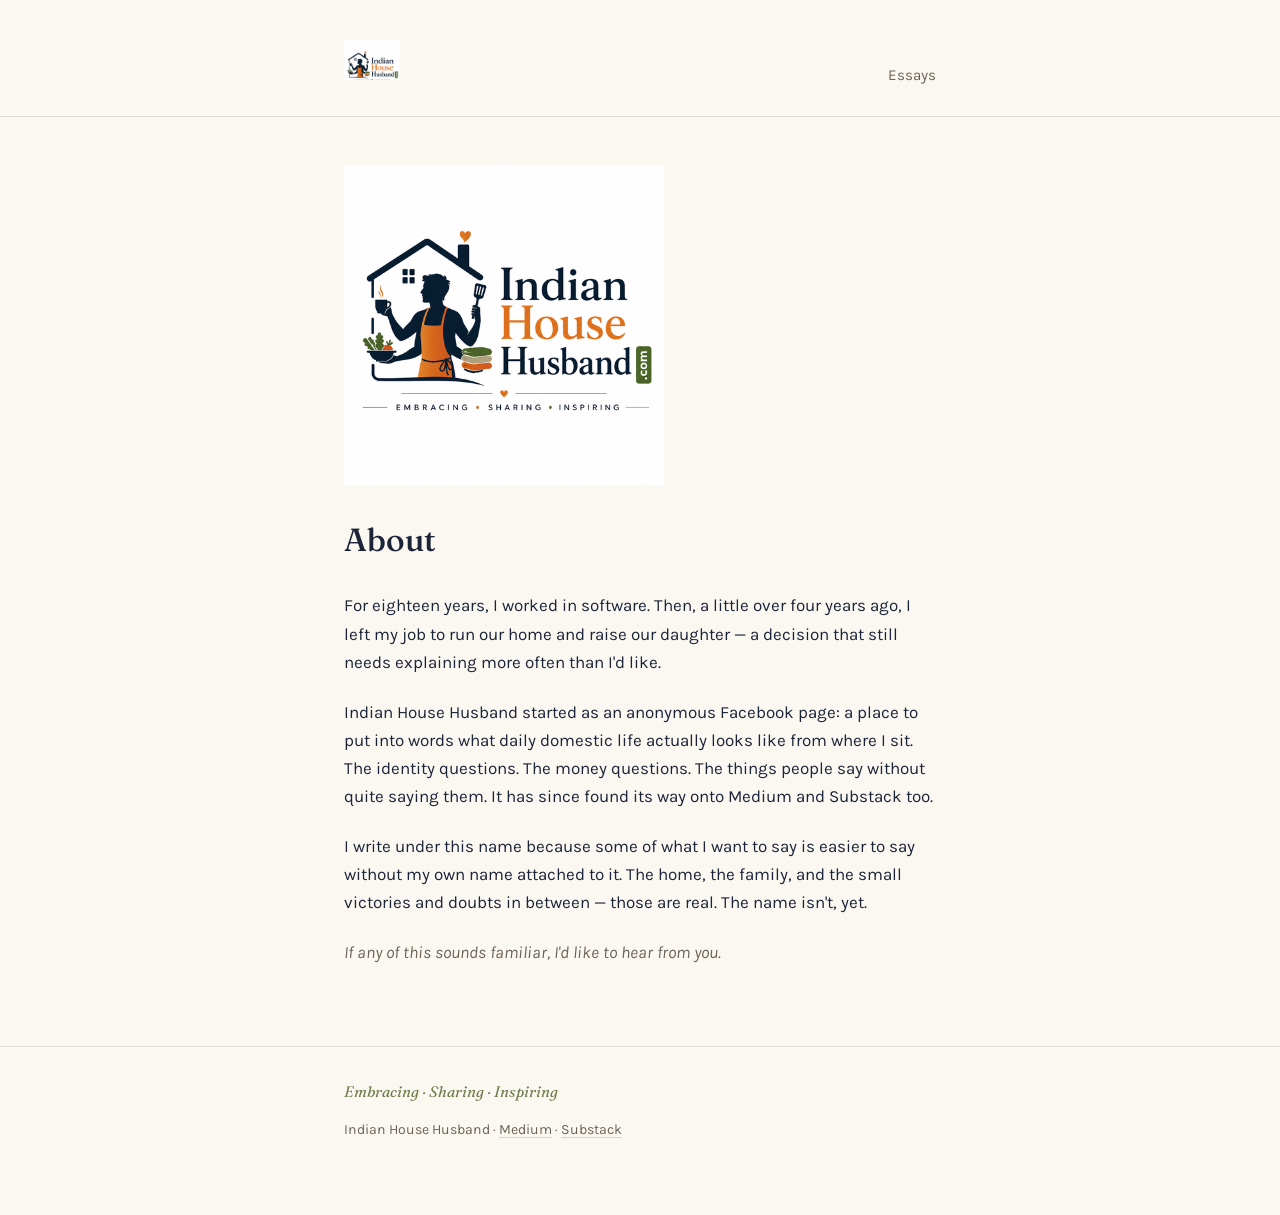
==== about.html @ e27d277e "Initial Commit" ====
<!DOCTYPE html>
<html lang="en">
<head>
<meta charset="UTF-8">
<meta name="viewport" content="width=device-width, initial-scale=1.0">
<title>About — Indian House Husband</title>
<meta name="description" content="About Indian House Husband — a former software engineer writing anonymously about leaving his career to run a home.">
<link rel="icon" href="logo.png">
<link rel="stylesheet" href="style.css">
</head>
<body>

<header class="site-header">
  <div class="wrap">
    <a href="index.html" class="wordmark"><img src="logo-header.png" alt="Indian House Husband"></a>
    <nav class="site-nav">
      <a href="index.html">Essays</a>
    </nav>
  </div>
</header>

<main class="wrap">
  <img src="logo.png" alt="Indian House Husband — Embracing, Sharing, Inspiring" class="about-logo">
  <h1 class="page-title">About</h1>

  <div class="prose">
    <p>For eighteen years, I worked in software. Then, a little over four years ago, I left my job to run our home and raise our daughter — a decision that still needs explaining more often than I'd like.</p>

    <p>Indian House Husband started as an anonymous Facebook page: a place to put into words what daily domestic life actually looks like from where I sit. The identity questions. The money questions. The things people say without quite saying them. It has since found its way onto Medium and Substack too.</p>

    <p>I write under this name because some of what I want to say is easier to say without my own name attached to it. The home, the family, and the small victories and doubts in between — those are real. The name isn't, yet.</p>

    <p class="byline">If any of this sounds familiar, I'd like to hear from you.</p>
  </div>
</main>

<footer class="site-footer">
  <div class="wrap">
    <p class="tagline-footer">Embracing &middot; Sharing &middot; Inspiring</p>
    <p>Indian House Husband &middot; <a href="https://medium.com/@indianhousehusband" target="_blank" rel="noopener">Medium</a> &middot; <a href="https://substack.com/@indianhousehusband" target="_blank" rel="noopener">Substack</a></p>
  </div>
</footer>

</body>
</html>
---- style.css ----
@import url('https://fonts.googleapis.com/css2?family=Fraunces:ital,opsz,wght@0,9..144,400;0,9..144,500;0,9..144,600;1,9..144,400&family=Karla:wght@400;500;600&display=swap');

:root {
  --bg: #fbf8f2;
  --bg-panel: #f2ece0;
  --text: #1c2438;
  --text-muted: #6b6357;
  --accent: #d9701e;
  --accent-soft: #b85e17;
  --sage: #6f7d4c;
  --rule: rgba(28, 36, 56, 0.13);
  --max-width: 640px;
}

* {
  box-sizing: border-box;
}

html {
  -webkit-text-size-adjust: 100%;
}

body {
  margin: 0;
  background: var(--bg);
  color: var(--text);
  font-family: 'Karla', sans-serif;
  font-size: 17px;
  line-height: 1.65;
  -webkit-font-smoothing: antialiased;
}

a {
  color: var(--accent);
  text-decoration-color: rgba(199, 154, 84, 0.4);
  text-underline-offset: 3px;
}

a:hover,
a:focus-visible {
  text-decoration-color: var(--accent);
}

a:focus-visible,
button:focus-visible {
  outline: 2px solid var(--accent);
  outline-offset: 3px;
}

h1, h2, h3 {
  font-family: 'Fraunces', serif;
  font-weight: 500;
  line-height: 1.2;
  margin: 0 0 0.5em;
  color: var(--text);
}

.wrap {
  max-width: var(--max-width);
  margin: 0 auto;
  padding: 0 24px;
}

/* Header */

.site-header {
  padding: 40px 0 28px;
  border-bottom: 1px solid var(--rule);
  margin-bottom: 48px;
}

.site-header .wrap {
  display: flex;
  align-items: baseline;
  justify-content: space-between;
  flex-wrap: wrap;
  gap: 12px;
}

.wordmark {
  display: inline-flex;
  align-items: center;
  text-decoration: none;
}

.wordmark img {
  height: 40px;
  width: auto;
  display: block;
}

.site-nav a {
  font-size: 0.95rem;
  color: var(--text-muted);
  text-decoration: none;
  margin-left: 20px;
}

.site-nav a:hover,
.site-nav a:focus-visible {
  color: var(--accent);
}

/* Hero */

.hero {
  padding-bottom: 8px;
}

.hero h1 {
  font-size: 2.35rem;
  font-style: italic;
  font-weight: 400;
}

.hero .tagline {
  font-family: 'Fraunces', serif;
  font-size: 1.3rem;
  color: var(--text-muted);
  margin: 0 0 28px;
}

.hero p.lede {
  max-width: 54ch;
  color: var(--text);
  font-size: 1.05rem;
}

/* Essay list */

.essay-list {
  margin-top: 56px;
}

.essay-list h2 {
  font-size: 1.1rem;
  font-weight: 600;
  font-style: normal;
  color: var(--text-muted);
  margin-bottom: 20px;
}

.essay-row {
  display: block;
  padding: 22px 0;
  border-top: 1px solid var(--rule);
  text-decoration: none;
}

.essay-row:last-child {
  border-bottom: 1px solid var(--rule);
}

.essay-row .essay-title {
  font-family: 'Fraunces', serif;
  font-size: 1.25rem;
  font-weight: 500;
  color: var(--text);
  margin: 0 0 6px;
  display: block;
}

.essay-row:hover .essay-title,
.essay-row:focus-visible .essay-title {
  color: var(--accent);
}

.essay-row .essay-meta {
  display: block;
  font-size: 0.88rem;
  color: var(--accent-soft);
}

.essay-row .essay-dek {
  display: block;
  color: var(--text-muted);
  font-size: 0.96rem;
  margin-top: 6px;
  margin-bottom: 8px;
}

.more-link {
  margin-top: 44px;
  padding-top: 24px;
  border-top: 1px solid var(--rule);
  color: var(--text-muted);
  font-size: 0.95rem;
}

/* About / prose pages */

.about-logo {
  width: 100%;
  max-width: 320px;
  height: auto;
  display: block;
  margin: 0 0 36px;
}

.page-title {
  font-size: 2rem;
  margin-bottom: 32px;
}

.prose p {
  margin: 0 0 22px;
}

.prose p.byline {
  color: var(--text-muted);
  font-style: italic;
}

/* Essay page */

.essay-header {
  margin-bottom: 40px;
}

.essay-header .essay-meta {
  color: var(--text-muted);
  font-size: 0.9rem;
  margin-bottom: 14px;
}

.essay-header h1 {
  font-size: 1.9rem;
  font-style: normal;
}

.essay-body p {
  margin: 0 0 22px;
  font-size: 1.06rem;
}

.essay-body p.signoff {
  color: var(--text-muted);
  font-style: italic;
  margin-top: 40px;
}

.back-link {
  display: inline-block;
  margin-top: 48px;
  padding-top: 24px;
  border-top: 1px solid var(--rule);
  color: var(--text-muted);
  text-decoration: none;
  font-size: 0.95rem;
}

.back-link:hover {
  color: var(--accent);
}

/* Footer */

.site-footer {
  margin-top: 80px;
  padding: 32px 0 60px;
  border-top: 1px solid var(--rule);
  color: var(--text-muted);
  font-size: 0.88rem;
}

.site-footer a {
  color: var(--text-muted);
}

.tagline-footer {
  color: var(--sage);
  font-family: 'Fraunces', serif;
  font-style: italic;
  font-size: 0.95rem;
  margin: 0 0 10px;
}

.site-footer a:hover {
  color: var(--accent);
}

@media (max-width: 480px) {
  body {
    font-size: 16px;
  }
  .hero h1 {
    font-size: 1.9rem;
  }
  .site-nav a {
    margin-left: 14px;
  }
}

@media (prefers-reduced-motion: reduce) {
  * {
    transition: none !important;
  }
}
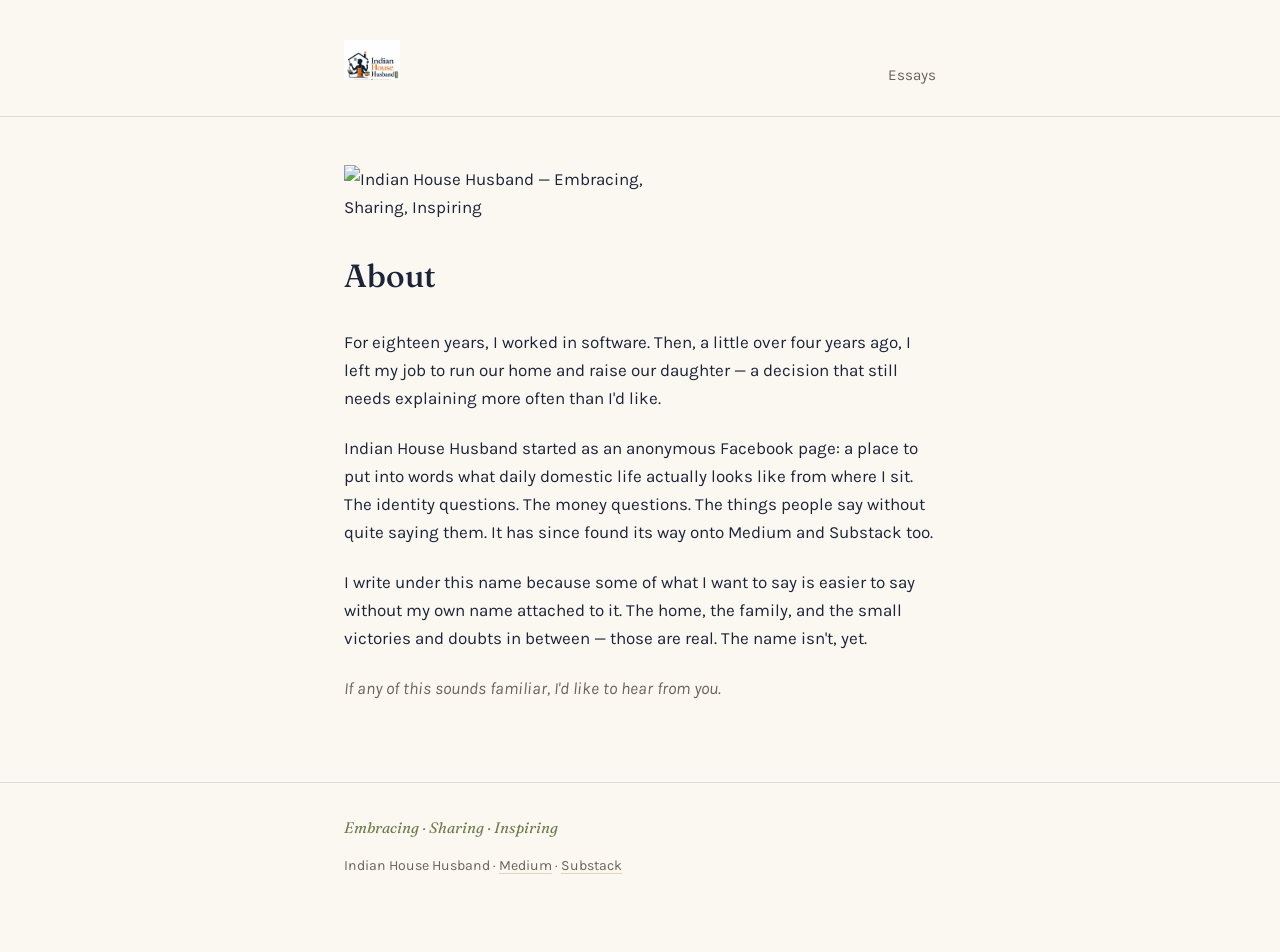
==== commit 44dea9fa: "Replace logo image with banner image in about.html" ====
--- a/about.html
+++ b/about.html
@@ -20,7 +20,7 @@
 </header>
 
 <main class="wrap">
-  <img src="logo.png" alt="Indian House Husband — Embracing, Sharing, Inspiring" class="about-logo">
+  <img src="banner.png" alt="Indian House Husband — Embracing, Sharing, Inspiring" class="about-logo">
   <h1 class="page-title">About</h1>
 
   <div class="prose">
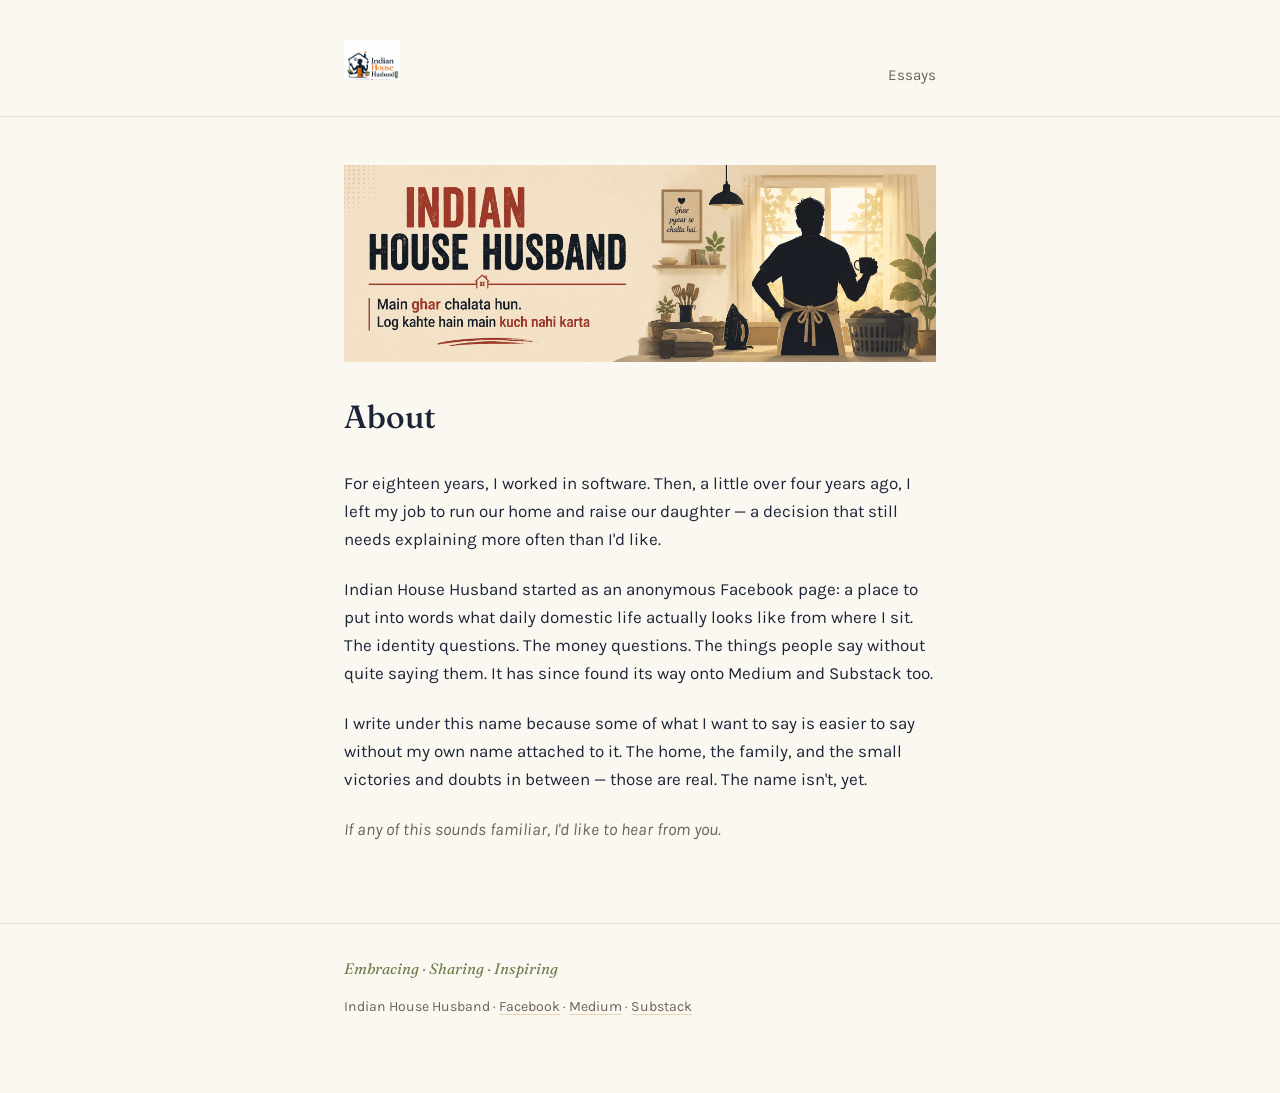
==== commit 9f3b4452: "Add files via upload Here's what changed:  Facebook link — added alongside Medium and Substack in " ====
--- a/about.html
+++ b/about.html
@@ -5,6 +5,20 @@
 <meta name="viewport" content="width=device-width, initial-scale=1.0">
 <title>About — Indian House Husband</title>
 <meta name="description" content="About Indian House Husband — a former software engineer writing anonymously about leaving his career to run a home.">
+<link rel="canonical" href="https://indianhousehusband.com/about.html">
+<meta name="theme-color" content="#fbf8f2">
+
+<meta property="og:type" content="website">
+<meta property="og:site_name" content="Indian House Husband">
+<meta property="og:title" content="About — Indian House Husband">
+<meta property="og:description" content="About Indian House Husband — a former software engineer writing anonymously about leaving his career to run a home.">
+<meta property="og:url" content="https://indianhousehusband.com/about.html">
+<meta property="og:image" content="https://indianhousehusband.com/banner.png">
+<meta name="twitter:card" content="summary_large_image">
+<meta name="twitter:title" content="About — Indian House Husband">
+<meta name="twitter:description" content="About Indian House Husband — a former software engineer writing anonymously about leaving his career to run a home.">
+<meta name="twitter:image" content="https://indianhousehusband.com/banner.png">
+
 <link rel="icon" href="logo.png">
 <link rel="stylesheet" href="style.css">
 </head>
@@ -20,7 +34,7 @@
 </header>
 
 <main class="wrap">
-  <img src="banner.png" alt="Indian House Husband — Embracing, Sharing, Inspiring" class="about-logo">
+  <img src="banner.png" alt="Indian House Husband — Embracing, Sharing, Inspiring" class="about-banner">
   <h1 class="page-title">About</h1>
 
   <div class="prose">
@@ -37,7 +51,7 @@
 <footer class="site-footer">
   <div class="wrap">
     <p class="tagline-footer">Embracing &middot; Sharing &middot; Inspiring</p>
-    <p>Indian House Husband &middot; <a href="https://medium.com/@indianhousehusband" target="_blank" rel="noopener">Medium</a> &middot; <a href="https://substack.com/@indianhousehusband" target="_blank" rel="noopener">Substack</a></p>
+    <p>Indian House Husband &middot; <a href="https://www.facebook.com/indianhousehusband/" target="_blank" rel="noopener">Facebook</a> &middot; <a href="https://medium.com/@indianhousehusband" target="_blank" rel="noopener">Medium</a> &middot; <a href="https://substack.com/@indianhousehusband" target="_blank" rel="noopener">Substack</a></p>
   </div>
 </footer>
 
--- a/style.css
+++ b/style.css
@@ -16,6 +16,11 @@
   box-sizing: border-box;
 }
 
+img {
+  max-width: 100%;
+  height: auto;
+}
+
 html {
   -webkit-text-size-adjust: 100%;
 }
@@ -189,9 +194,8 @@
 
 /* About / prose pages */
 
-.about-logo {
+.about-banner {
   width: 100%;
-  max-width: 320px;
   height: auto;
   display: block;
   margin: 0 0 36px;
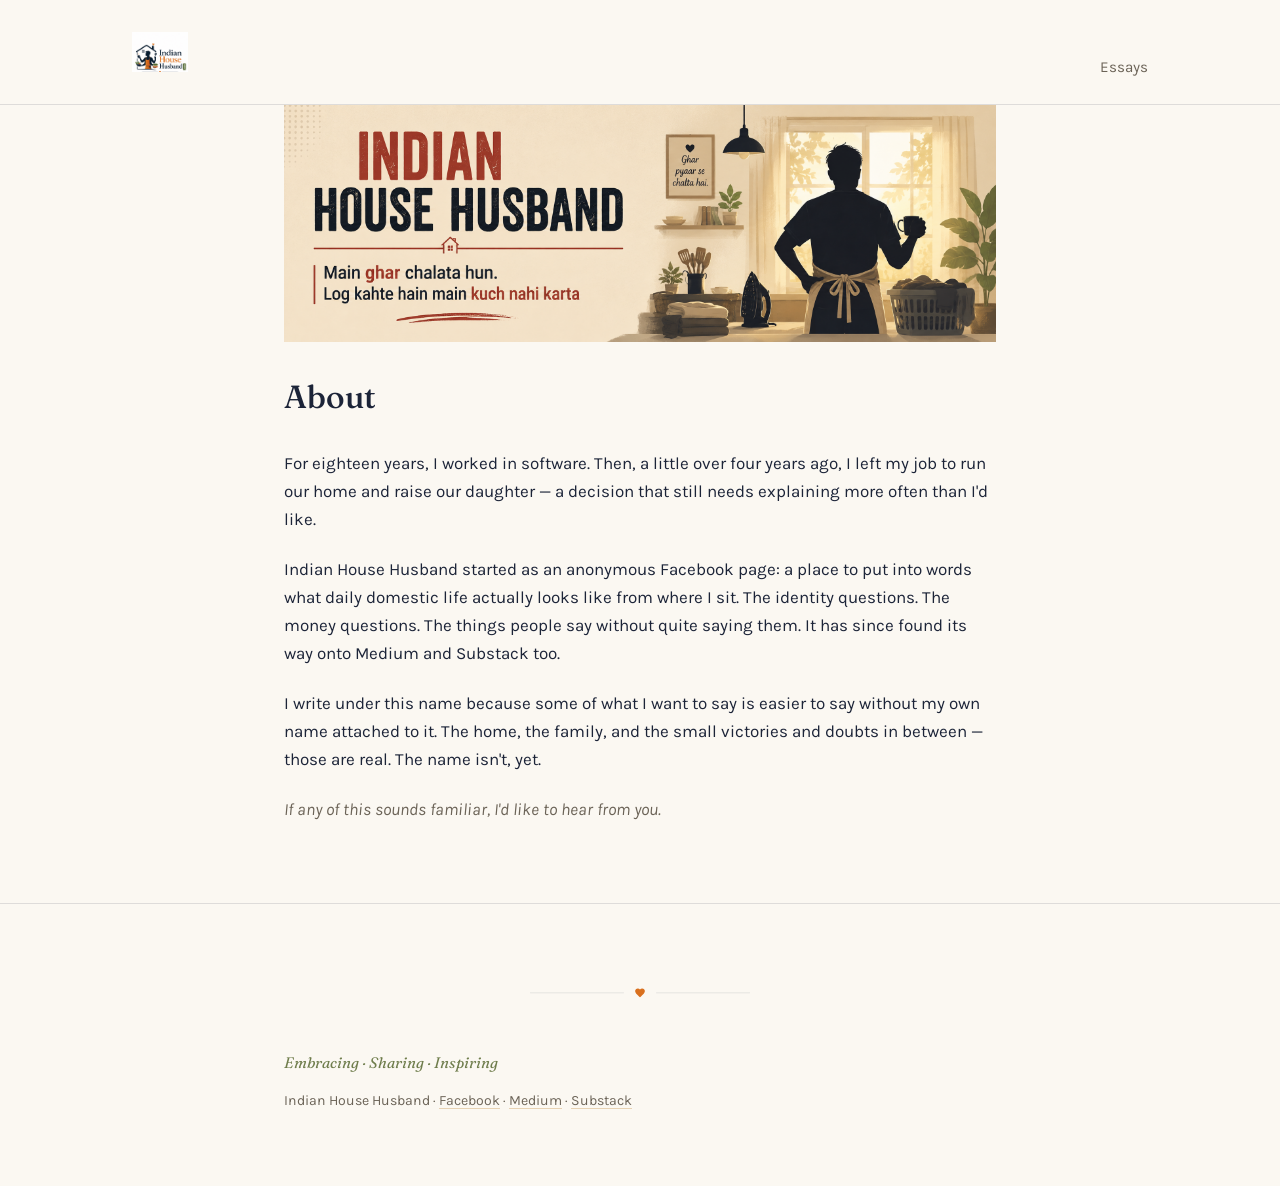
==== commit e9e6853a: "Add files via upload" ====
--- a/about.html
+++ b/about.html
@@ -25,7 +25,7 @@
 <body>
 
 <header class="site-header">
-  <div class="wrap">
+  <div class="wrap-wide">
     <a href="index.html" class="wordmark"><img src="logo-header.png" alt="Indian House Husband"></a>
     <nav class="site-nav">
       <a href="index.html">Essays</a>
@@ -50,6 +50,11 @@
 
 <footer class="site-footer">
   <div class="wrap">
+    <svg class="ornament-divider" viewBox="0 0 300 24" xmlns="http://www.w3.org/2000/svg" role="presentation" aria-hidden="true">
+      <line x1="0" y1="12" x2="128" y2="12" stroke="var(--rule)" stroke-width="1"/>
+      <path transform="translate(142,4) scale(0.667)" fill="var(--accent)" d="M12 21.35l-1.45-1.32C5.4 15.36 2 12.28 2 8.5 2 5.42 4.42 3 7.5 3c1.74 0 3.41.81 4.5 2.09C13.09 3.81 14.76 3 16.5 3 19.58 3 22 5.42 22 8.5c0 3.78-3.4 6.86-8.55 11.54L12 21.35z"/>
+      <line x1="172" y1="12" x2="300" y2="12" stroke="var(--rule)" stroke-width="1"/>
+    </svg>
     <p class="tagline-footer">Embracing &middot; Sharing &middot; Inspiring</p>
     <p>Indian House Husband &middot; <a href="https://www.facebook.com/indianhousehusband/" target="_blank" rel="noopener">Facebook</a> &middot; <a href="https://medium.com/@indianhousehusband" target="_blank" rel="noopener">Medium</a> &middot; <a href="https://substack.com/@indianhousehusband" target="_blank" rel="noopener">Substack</a></p>
   </div>
--- a/style.css
+++ b/style.css
@@ -9,7 +9,8 @@
   --accent-soft: #b85e17;
   --sage: #6f7d4c;
   --rule: rgba(28, 36, 56, 0.13);
-  --max-width: 640px;
+  --max-width: 760px;
+  --wide-width: 1080px;
 }
 
 * {
@@ -66,15 +67,65 @@
   padding: 0 24px;
 }
 
+.wrap-wide {
+  max-width: var(--wide-width);
+  margin: 0 auto;
+  padding: 0 32px;
+}
+
+/* Placeholders — swap these out for real <img> tags */
+
+.img-placeholder {
+  border: 1px dashed var(--rule);
+  background: var(--bg-panel);
+  color: var(--text-muted);
+  display: flex;
+  align-items: center;
+  justify-content: center;
+  text-align: center;
+  font-size: 0.78rem;
+  line-height: 1.5;
+  padding: 12px;
+}
+
+.hero-image-placeholder {
+  width: 100%;
+  aspect-ratio: 4 / 3;
+}
+
+.essay-thumb-placeholder {
+  width: 128px;
+  height: 96px;
+  flex-shrink: 0;
+  font-size: 0.66rem;
+  padding: 6px;
+}
+
+.essay-cover-placeholder {
+  width: 100%;
+  aspect-ratio: 16 / 9;
+  margin-bottom: 36px;
+}
+
+/* Section divider ornament */
+
+.ornament-divider {
+  display: block;
+  width: 100%;
+  max-width: 220px;
+  height: auto;
+  margin: 48px auto;
+}
+
 /* Header */
 
 .site-header {
-  padding: 40px 0 28px;
+  padding: 32px 0 24px;
   border-bottom: 1px solid var(--rule);
-  margin-bottom: 48px;
-}
-
-.site-header .wrap {
+  margin-bottom: 0;
+}
+
+.site-header .wrap-wide {
   display: flex;
   align-items: baseline;
   justify-content: space-between;
@@ -108,12 +159,19 @@
 
 /* Hero */
 
-.hero {
-  padding-bottom: 8px;
+.hero-section {
+  padding: 56px 0 8px;
+}
+
+.hero-grid {
+  display: grid;
+  grid-template-columns: 1.2fr 1fr;
+  gap: 48px;
+  align-items: center;
 }
 
 .hero h1 {
-  font-size: 2.35rem;
+  font-size: 2.5rem;
   font-style: italic;
   font-weight: 400;
 }
@@ -131,10 +189,21 @@
   font-size: 1.05rem;
 }
 
+@media (max-width: 880px) {
+  .hero-grid {
+    grid-template-columns: 1fr;
+    gap: 28px;
+  }
+  .hero-image-placeholder {
+    aspect-ratio: 16 / 9;
+  }
+}
+
 /* Essay list */
 
 .essay-list {
-  margin-top: 56px;
+  margin-top: 8px;
+  margin-bottom: 56px;
 }
 
 .essay-list h2 {
@@ -146,7 +215,9 @@
 }
 
 .essay-row {
-  display: block;
+  display: flex;
+  gap: 20px;
+  align-items: flex-start;
   padding: 22px 0;
   border-top: 1px solid var(--rule);
   text-decoration: none;
@@ -154,6 +225,10 @@
 
 .essay-row:last-child {
   border-bottom: 1px solid var(--rule);
+}
+
+.essay-row-content {
+  min-width: 0;
 }
 
 .essay-row .essay-title {
@@ -184,6 +259,16 @@
   margin-bottom: 8px;
 }
 
+@media (max-width: 600px) {
+  .essay-row {
+    flex-direction: column;
+  }
+  .essay-thumb-placeholder {
+    width: 100%;
+    height: 160px;
+  }
+}
+
 .more-link {
   margin-top: 44px;
   padding-top: 24px;
@@ -283,6 +368,15 @@
   color: var(--accent);
 }
 
+@media (min-width: 641px) and (max-width: 1024px) {
+  .wrap-wide {
+    padding: 0 28px;
+  }
+  .hero-grid {
+    gap: 32px;
+  }
+}
+
 @media (max-width: 480px) {
   body {
     font-size: 16px;
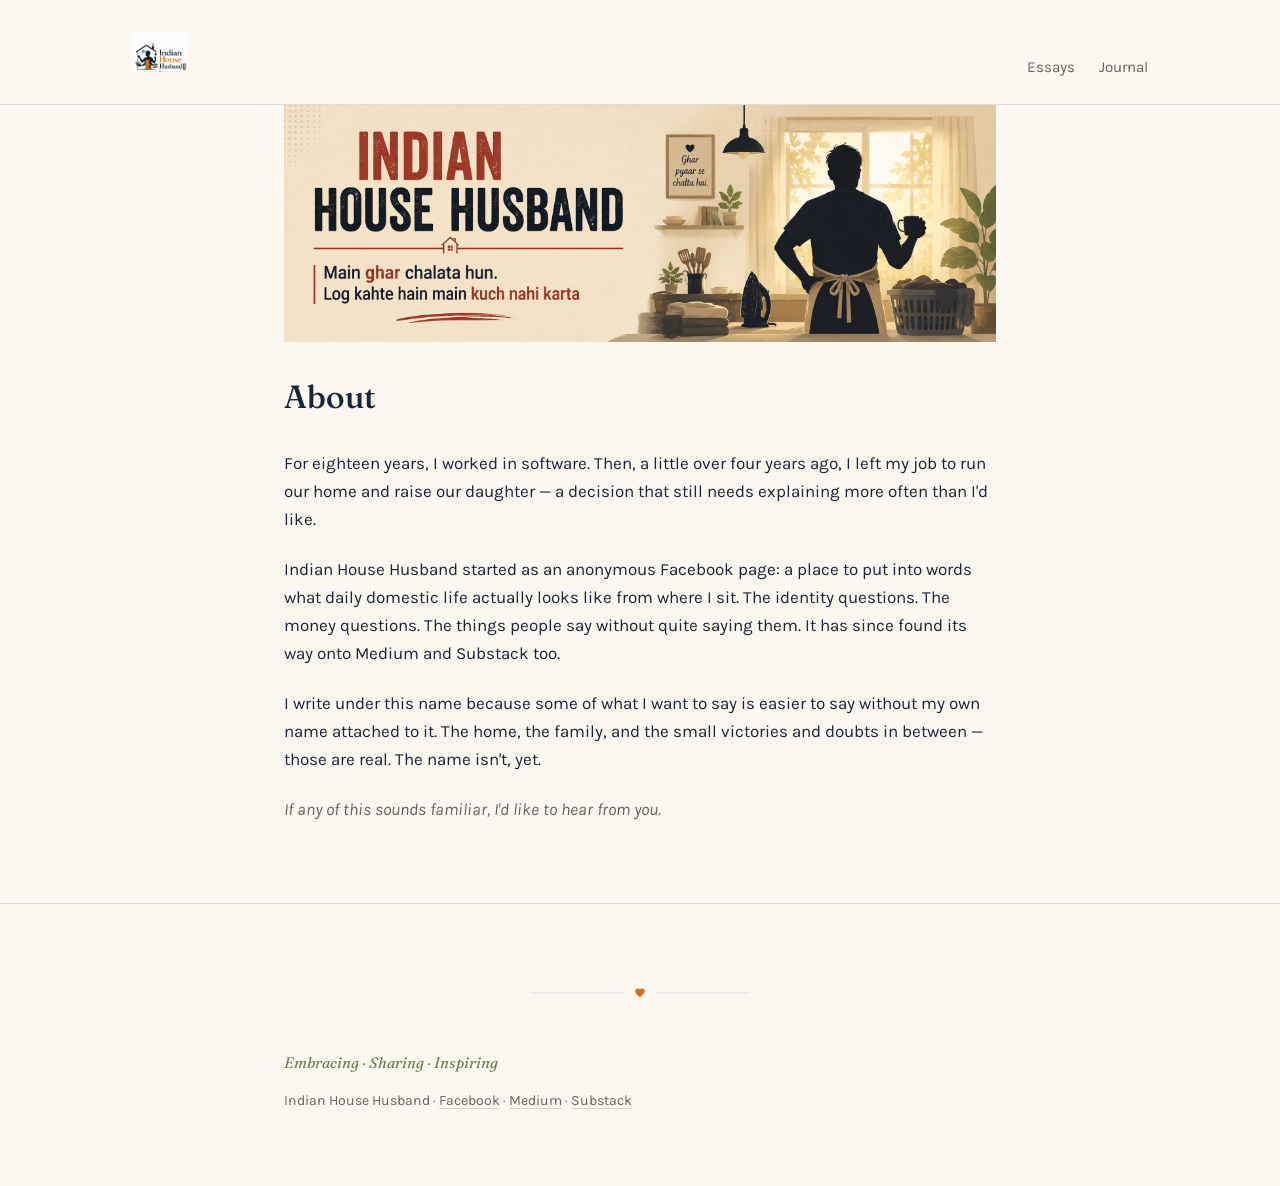
==== commit 7f3d3c86: "Add Quarterly Journal page with PDF download, nav and homepage links Co-Authored-By: Claude Sonnet 5" ====
--- a/about.html
+++ b/about.html
@@ -29,6 +29,7 @@
     <a href="index.html" class="wordmark"><img src="logo-header.png" alt="Indian House Husband"></a>
     <nav class="site-nav">
       <a href="index.html">Essays</a>
+      <a href="journal.html">Journal</a>
     </nav>
   </div>
 </header>
--- a/style.css
+++ b/style.css
@@ -394,3 +394,22 @@
     transition: none !important;
   }
 }
+
+/* Journal */
+.kicker { display:block; font-size:.75rem; letter-spacing:.12em; text-transform:uppercase; color:var(--accent); margin-bottom:8px; }
+.btn-download { display:inline-block; margin-top:14px; padding:12px 22px; background:var(--text); color:#fff !important; border-radius:4px; font-size:.95rem; text-decoration:none; }
+.btn-download:hover { background:var(--accent); }
+.muted { color:var(--text-muted); font-size:.9rem; }
+.journal-feature { margin-top:8px; }
+.journal-feature-card { display:flex; gap:24px; align-items:center; padding:20px; background:var(--bg-panel); border:1px solid var(--rule); border-radius:6px; text-decoration:none; color:var(--text); }
+.journal-feature-card img { width:110px; height:auto; flex:none; box-shadow:0 2px 10px rgba(28,36,56,.18); }
+.journal-feature-card .essay-title, .journal-feature-card .essay-dek { display:block; }
+.journal-hero { display:flex; gap:36px; align-items:flex-start; margin-bottom:36px; }
+.journal-hero img { width:280px; max-width:42%; height:auto; box-shadow:0 4px 18px rgba(28,36,56,.22); }
+.journal-list { padding-left:20px; line-height:1.9; }
+@media (max-width:640px) {
+  .journal-hero { flex-direction:column; align-items:center; text-align:center; }
+  .journal-hero img { max-width:70%; }
+  .journal-feature-card { flex-direction:column; text-align:center; }
+}
+.journal-page { padding-top:44px; }
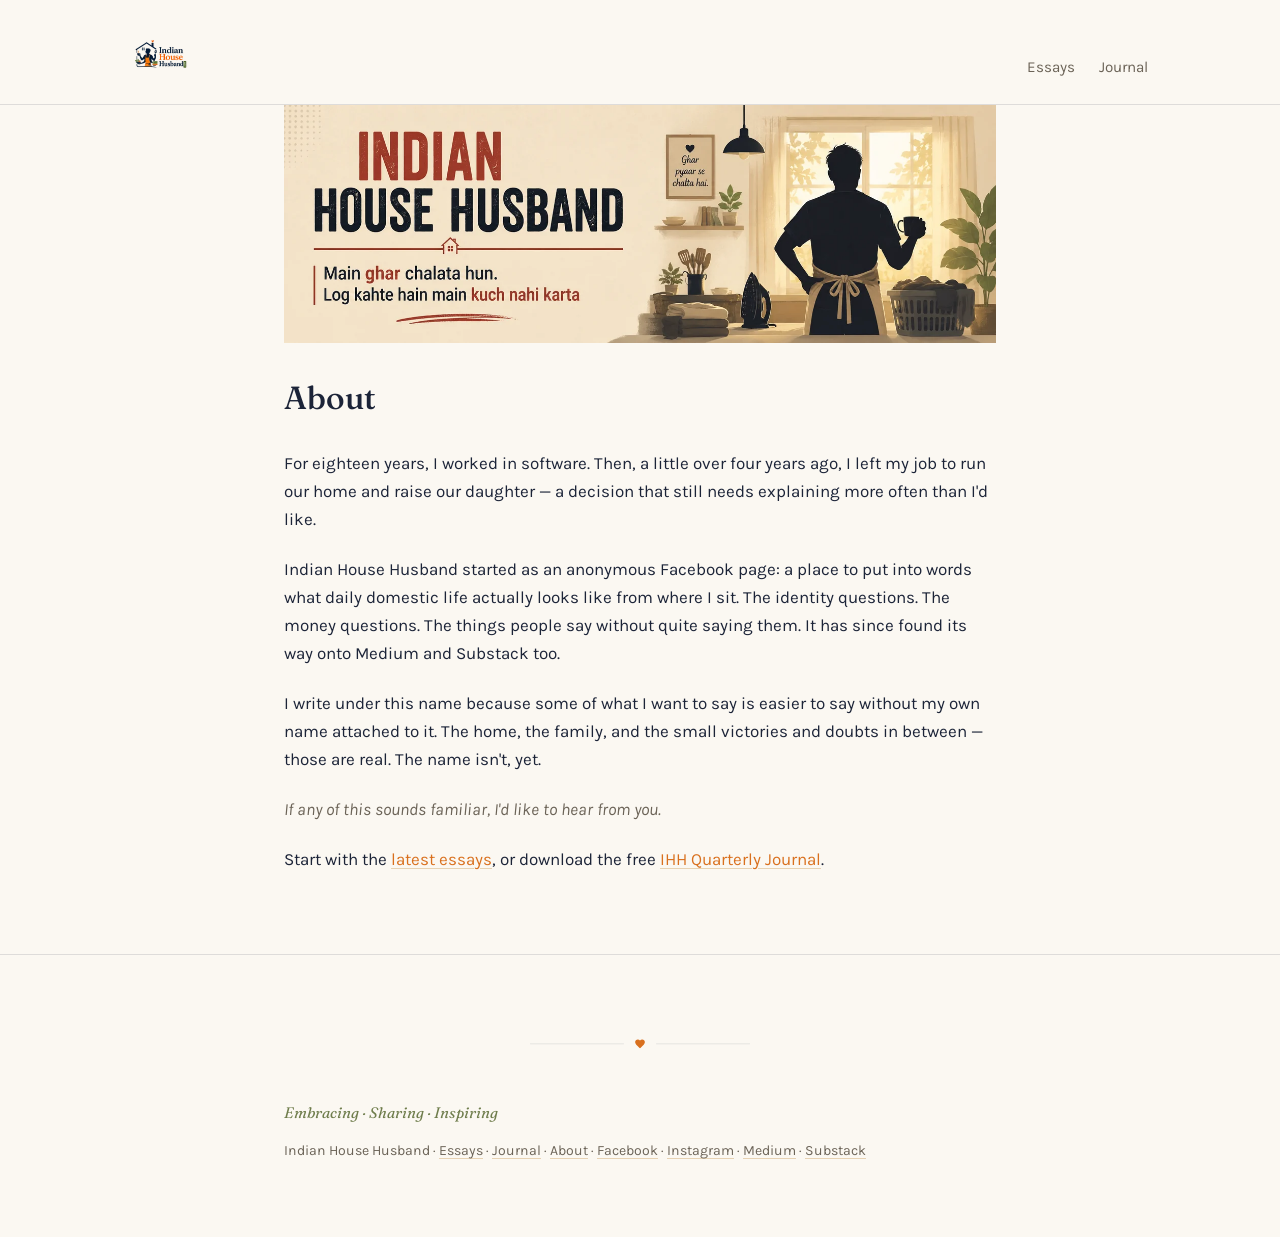
==== commit d05a0e56: "SEO: metadata, structured data, page speed, internal links - Shorter homepage title/description; bra" ====
--- a/about.html
+++ b/about.html
@@ -1,32 +1,86 @@
 <!DOCTYPE html>
-<html lang="en">
+<html lang="en-IN">
 <head>
 <meta charset="UTF-8">
 <meta name="viewport" content="width=device-width, initial-scale=1.0">
-<title>About — Indian House Husband</title>
-<meta name="description" content="About Indian House Husband — a former software engineer writing anonymously about leaving his career to run a home.">
+<title>About Indian House Husband — an anonymous house husband in India</title>
+<meta name="description" content="About Indian House Husband: an anonymous writer, a former software engineer, on leaving his career to run the home and raise his daughter in India.">
 <link rel="canonical" href="https://indianhousehusband.com/about.html">
 <meta name="theme-color" content="#fbf8f2">
+<meta name="robots" content="index, follow, max-image-preview:large">
 
 <meta property="og:type" content="website">
 <meta property="og:site_name" content="Indian House Husband">
-<meta property="og:title" content="About — Indian House Husband">
-<meta property="og:description" content="About Indian House Husband — a former software engineer writing anonymously about leaving his career to run a home.">
+<meta property="og:title" content="About Indian House Husband">
+<meta property="og:description" content="About Indian House Husband: an anonymous writer, a former software engineer, on leaving his career to run the home and raise his daughter in India.">
 <meta property="og:url" content="https://indianhousehusband.com/about.html">
 <meta property="og:image" content="https://indianhousehusband.com/banner.png">
 <meta name="twitter:card" content="summary_large_image">
-<meta name="twitter:title" content="About — Indian House Husband">
-<meta name="twitter:description" content="About Indian House Husband — a former software engineer writing anonymously about leaving his career to run a home.">
+<meta name="twitter:title" content="About Indian House Husband">
+<meta name="twitter:description" content="About Indian House Husband: an anonymous writer, a former software engineer, on leaving his career to run the home and raise his daughter in India.">
 <meta name="twitter:image" content="https://indianhousehusband.com/banner.png">
 
+<script type="application/ld+json">
+{
+  "@context": "https://schema.org",
+  "@type": "AboutPage",
+  "url": "https://indianhousehusband.com/about.html",
+  "name": "About Indian House Husband — an anonymous house husband in India",
+  "description": "About Indian House Husband: an anonymous writer, a former software engineer, on leaving his career to run the home and raise his daughter in India.",
+  "inLanguage": "en-IN",
+  "isPartOf": {
+    "@id": "https://indianhousehusband.com/#website"
+  },
+  "about": {
+    "@type": "Organization",
+    "@id": "https://indianhousehusband.com/#org",
+    "name": "Indian House Husband",
+    "url": "https://indianhousehusband.com/",
+    "logo": {
+      "@type": "ImageObject",
+      "url": "https://indianhousehusband.com/logo.png"
+    },
+    "sameAs": [
+      "https://www.facebook.com/indianhousehusband/",
+      "https://medium.com/@indianhousehusband",
+      "https://substack.com/@indianhousehusband",
+      "https://www.instagram.com/_indianhousehusband/"
+    ]
+  }
+}
+</script>
+<script type="application/ld+json">
+{
+  "@context": "https://schema.org",
+  "@type": "BreadcrumbList",
+  "itemListElement": [
+    {
+      "@type": "ListItem",
+      "position": 1,
+      "name": "Home",
+      "item": "https://indianhousehusband.com/"
+    },
+    {
+      "@type": "ListItem",
+      "position": 2,
+      "name": "About",
+      "item": "https://indianhousehusband.com/about.html"
+    }
+  ]
+}
+</script>
+
 <link rel="icon" href="logo.png">
+<link rel="preconnect" href="https://fonts.googleapis.com">
+<link rel="preconnect" href="https://fonts.gstatic.com" crossorigin>
+<link rel="stylesheet" href="https://fonts.googleapis.com/css2?family=Fraunces:ital,opsz,wght@0,9..144,400;0,9..144,500;0,9..144,600;1,9..144,400&family=Karla:wght@400;500;600&display=swap">
 <link rel="stylesheet" href="style.css">
 </head>
 <body>
 
 <header class="site-header">
   <div class="wrap-wide">
-    <a href="index.html" class="wordmark"><img src="logo-header.png" alt="Indian House Husband"></a>
+    <a href="index.html" class="wordmark"><img src="logo-header.webp" alt="Indian House Husband" width="111" height="80"></a>
     <nav class="site-nav">
       <a href="index.html">Essays</a>
       <a href="journal.html">Journal</a>
@@ -35,7 +89,7 @@
 </header>
 
 <main class="wrap">
-  <img src="banner.png" alt="Indian House Husband — Embracing, Sharing, Inspiring" class="about-banner">
+  <img src="banner.webp" alt="Indian House Husband — Embracing, Sharing, Inspiring" width="1400" height="467" class="about-banner">
   <h1 class="page-title">About</h1>
 
   <div class="prose">
@@ -46,6 +100,8 @@
     <p>I write under this name because some of what I want to say is easier to say without my own name attached to it. The home, the family, and the small victories and doubts in between — those are real. The name isn't, yet.</p>
 
     <p class="byline">If any of this sounds familiar, I'd like to hear from you.</p>
+
+    <p>Start with the <a href="index.html">latest essays</a>, or download the free <a href="journal.html">IHH Quarterly Journal</a>.</p>
   </div>
 </main>
 
@@ -57,7 +113,7 @@
       <line x1="172" y1="12" x2="300" y2="12" stroke="var(--rule)" stroke-width="1"/>
     </svg>
     <p class="tagline-footer">Embracing &middot; Sharing &middot; Inspiring</p>
-    <p>Indian House Husband &middot; <a href="https://www.facebook.com/indianhousehusband/" target="_blank" rel="noopener">Facebook</a> &middot; <a href="https://medium.com/@indianhousehusband" target="_blank" rel="noopener">Medium</a> &middot; <a href="https://substack.com/@indianhousehusband" target="_blank" rel="noopener">Substack</a></p>
+    <p>Indian House Husband &middot; <a href="index.html">Essays</a> &middot; <a href="journal.html">Journal</a> &middot; <a href="about.html">About</a> &middot; <a href="https://www.facebook.com/indianhousehusband/" target="_blank" rel="noopener">Facebook</a> &middot; <a href="https://www.instagram.com/_indianhousehusband/" target="_blank" rel="noopener">Instagram</a> &middot; <a href="https://medium.com/@indianhousehusband" target="_blank" rel="noopener">Medium</a> &middot; <a href="https://substack.com/@indianhousehusband" target="_blank" rel="noopener">Substack</a></p>
   </div>
 </footer>
 
--- a/style.css
+++ b/style.css
@@ -1,4 +1,3 @@
-@import url('https://fonts.googleapis.com/css2?family=Fraunces:ital,opsz,wght@0,9..144,400;0,9..144,500;0,9..144,600;1,9..144,400&family=Karla:wght@400;500;600&display=swap');
 
 :root {
   --bg: #fbf8f2;
@@ -96,6 +95,7 @@
 .essay-thumb-placeholder {
   width: 128px;
   height: 96px;
+  object-fit: cover;
   flex-shrink: 0;
   font-size: 0.66rem;
   padding: 6px;
@@ -104,6 +104,7 @@
 .essay-cover-placeholder {
   width: 100%;
   aspect-ratio: 16 / 9;
+  object-fit: cover;
   margin-bottom: 36px;
 }
 
@@ -413,3 +414,8 @@
   .journal-feature-card { flex-direction:column; text-align:center; }
 }
 .journal-page { padding-top:44px; }
+
+.btn-soon { background:var(--bg-panel); color:var(--text-muted) !important; border:1px solid var(--rule); cursor:default; }
+.btn-soon:hover { background:var(--bg-panel); }
+
+h1 .kicker { font-family: 'Karla', sans-serif; font-style: normal; font-weight: 600; margin-bottom: 10px; }
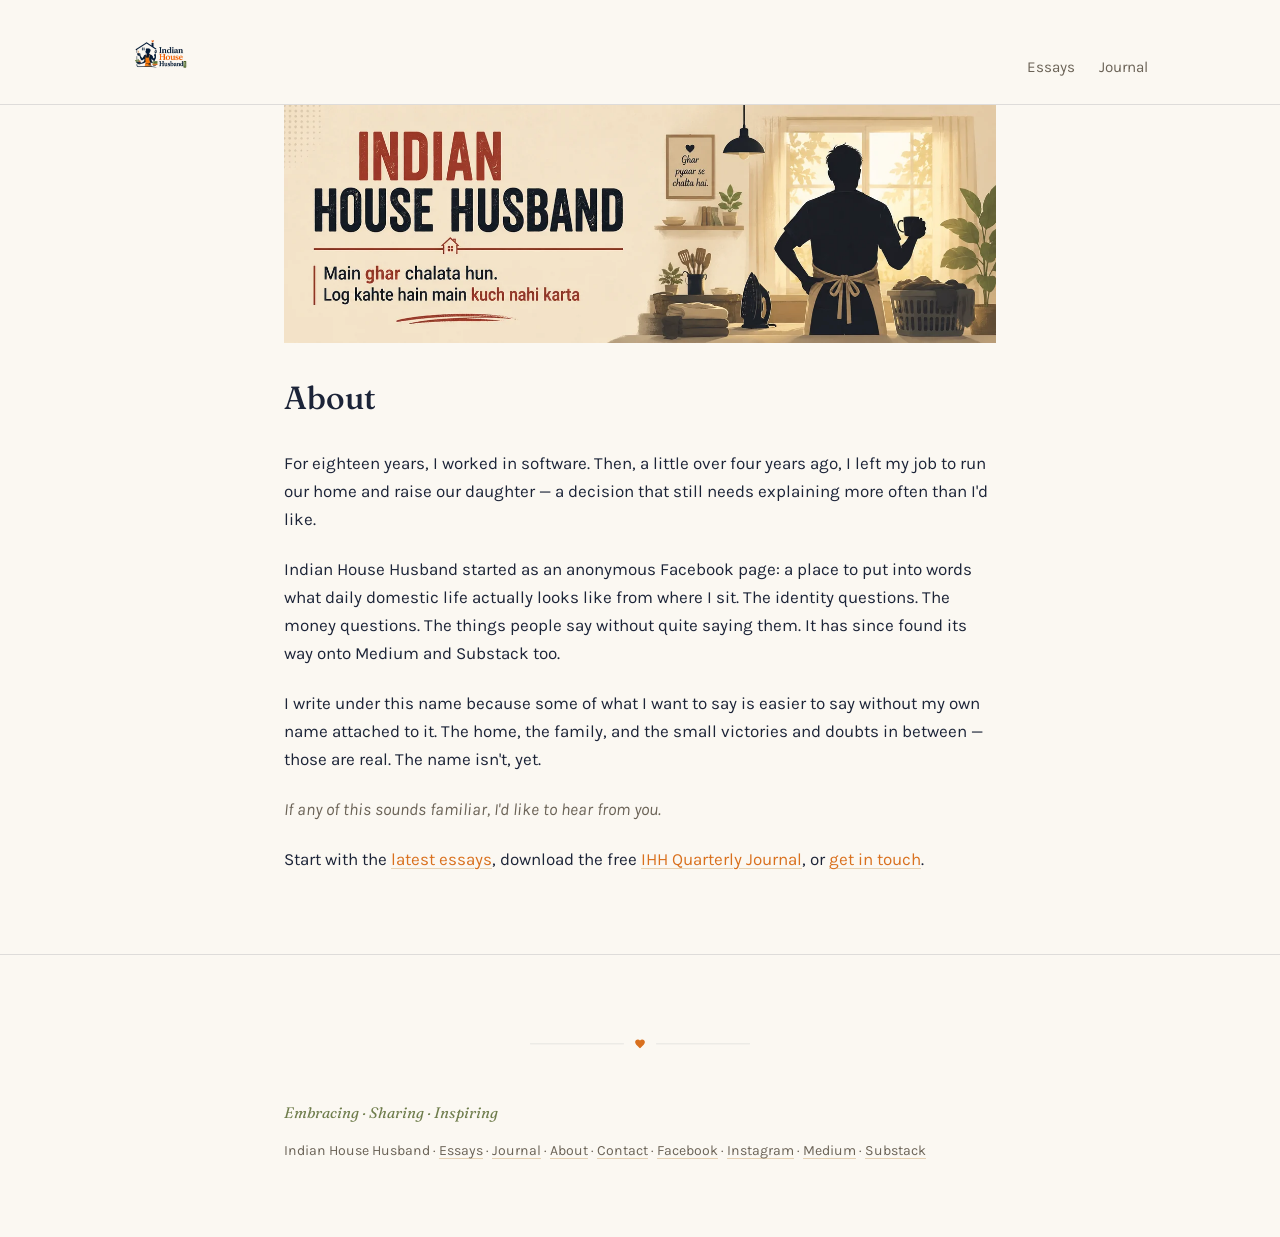
==== commit ff6e7ff6: "Add Contact page and email, link it from every footer - New contact.html (mailto, social links) with" ====
--- a/about.html
+++ b/about.html
@@ -101,7 +101,7 @@
 
     <p class="byline">If any of this sounds familiar, I'd like to hear from you.</p>
 
-    <p>Start with the <a href="index.html">latest essays</a>, or download the free <a href="journal.html">IHH Quarterly Journal</a>.</p>
+    <p>Start with the <a href="index.html">latest essays</a>, download the free <a href="journal.html">IHH Quarterly Journal</a>, or <a href="contact.html">get in touch</a>.</p>
   </div>
 </main>
 
@@ -113,7 +113,7 @@
       <line x1="172" y1="12" x2="300" y2="12" stroke="var(--rule)" stroke-width="1"/>
     </svg>
     <p class="tagline-footer">Embracing &middot; Sharing &middot; Inspiring</p>
-    <p>Indian House Husband &middot; <a href="index.html">Essays</a> &middot; <a href="journal.html">Journal</a> &middot; <a href="about.html">About</a> &middot; <a href="https://www.facebook.com/indianhousehusband/" target="_blank" rel="noopener">Facebook</a> &middot; <a href="https://www.instagram.com/_indianhousehusband/" target="_blank" rel="noopener">Instagram</a> &middot; <a href="https://medium.com/@indianhousehusband" target="_blank" rel="noopener">Medium</a> &middot; <a href="https://substack.com/@indianhousehusband" target="_blank" rel="noopener">Substack</a></p>
+    <p>Indian House Husband &middot; <a href="index.html">Essays</a> &middot; <a href="journal.html">Journal</a> &middot; <a href="about.html">About</a> &middot; <a href="contact.html">Contact</a> &middot; <a href="https://www.facebook.com/indianhousehusband/" target="_blank" rel="noopener">Facebook</a> &middot; <a href="https://www.instagram.com/_indianhousehusband/" target="_blank" rel="noopener">Instagram</a> &middot; <a href="https://medium.com/@indianhousehusband" target="_blank" rel="noopener">Medium</a> &middot; <a href="https://substack.com/@indianhousehusband" target="_blank" rel="noopener">Substack</a></p>
   </div>
 </footer>
 
--- a/style.css
+++ b/style.css
@@ -419,3 +419,4 @@
 .btn-soon:hover { background:var(--bg-panel); }
 
 h1 .kicker { font-family: 'Karla', sans-serif; font-style: normal; font-weight: 600; margin-bottom: 10px; }
+.contact-page { padding-top: 44px; }
